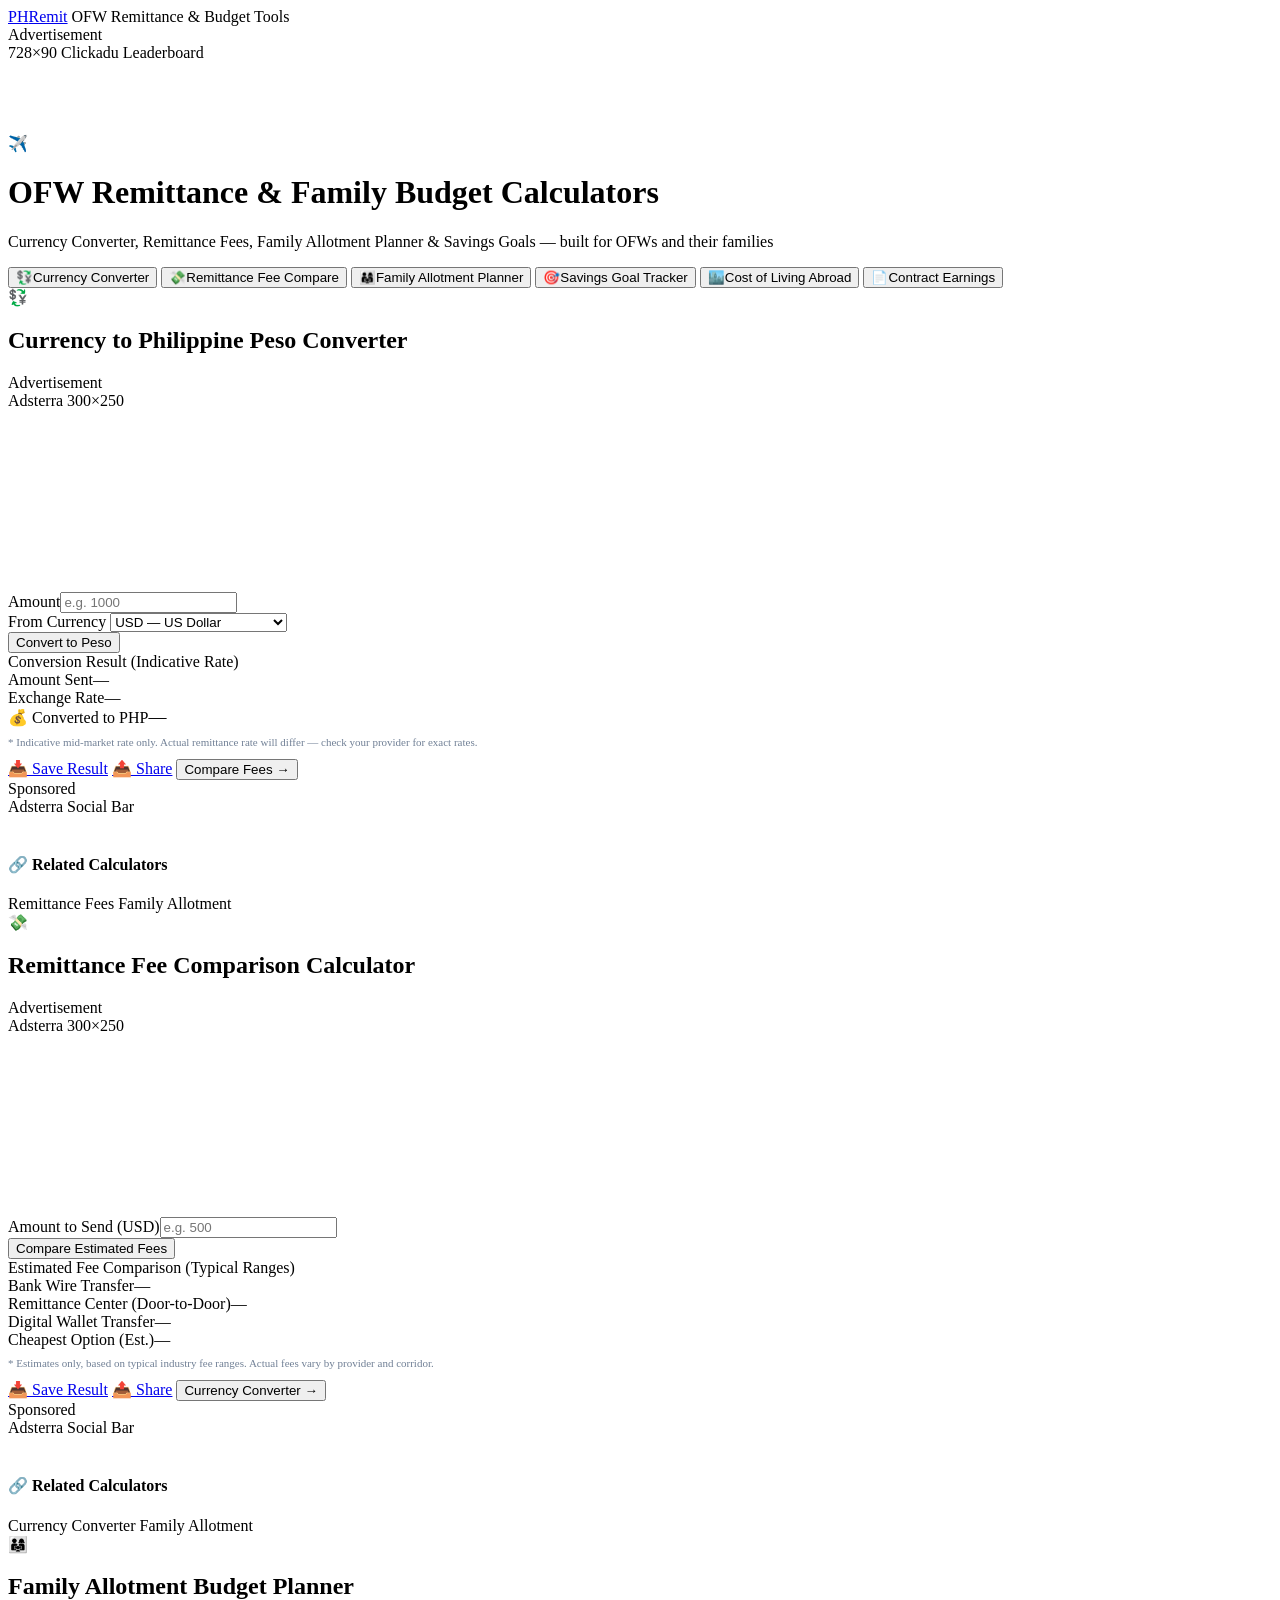
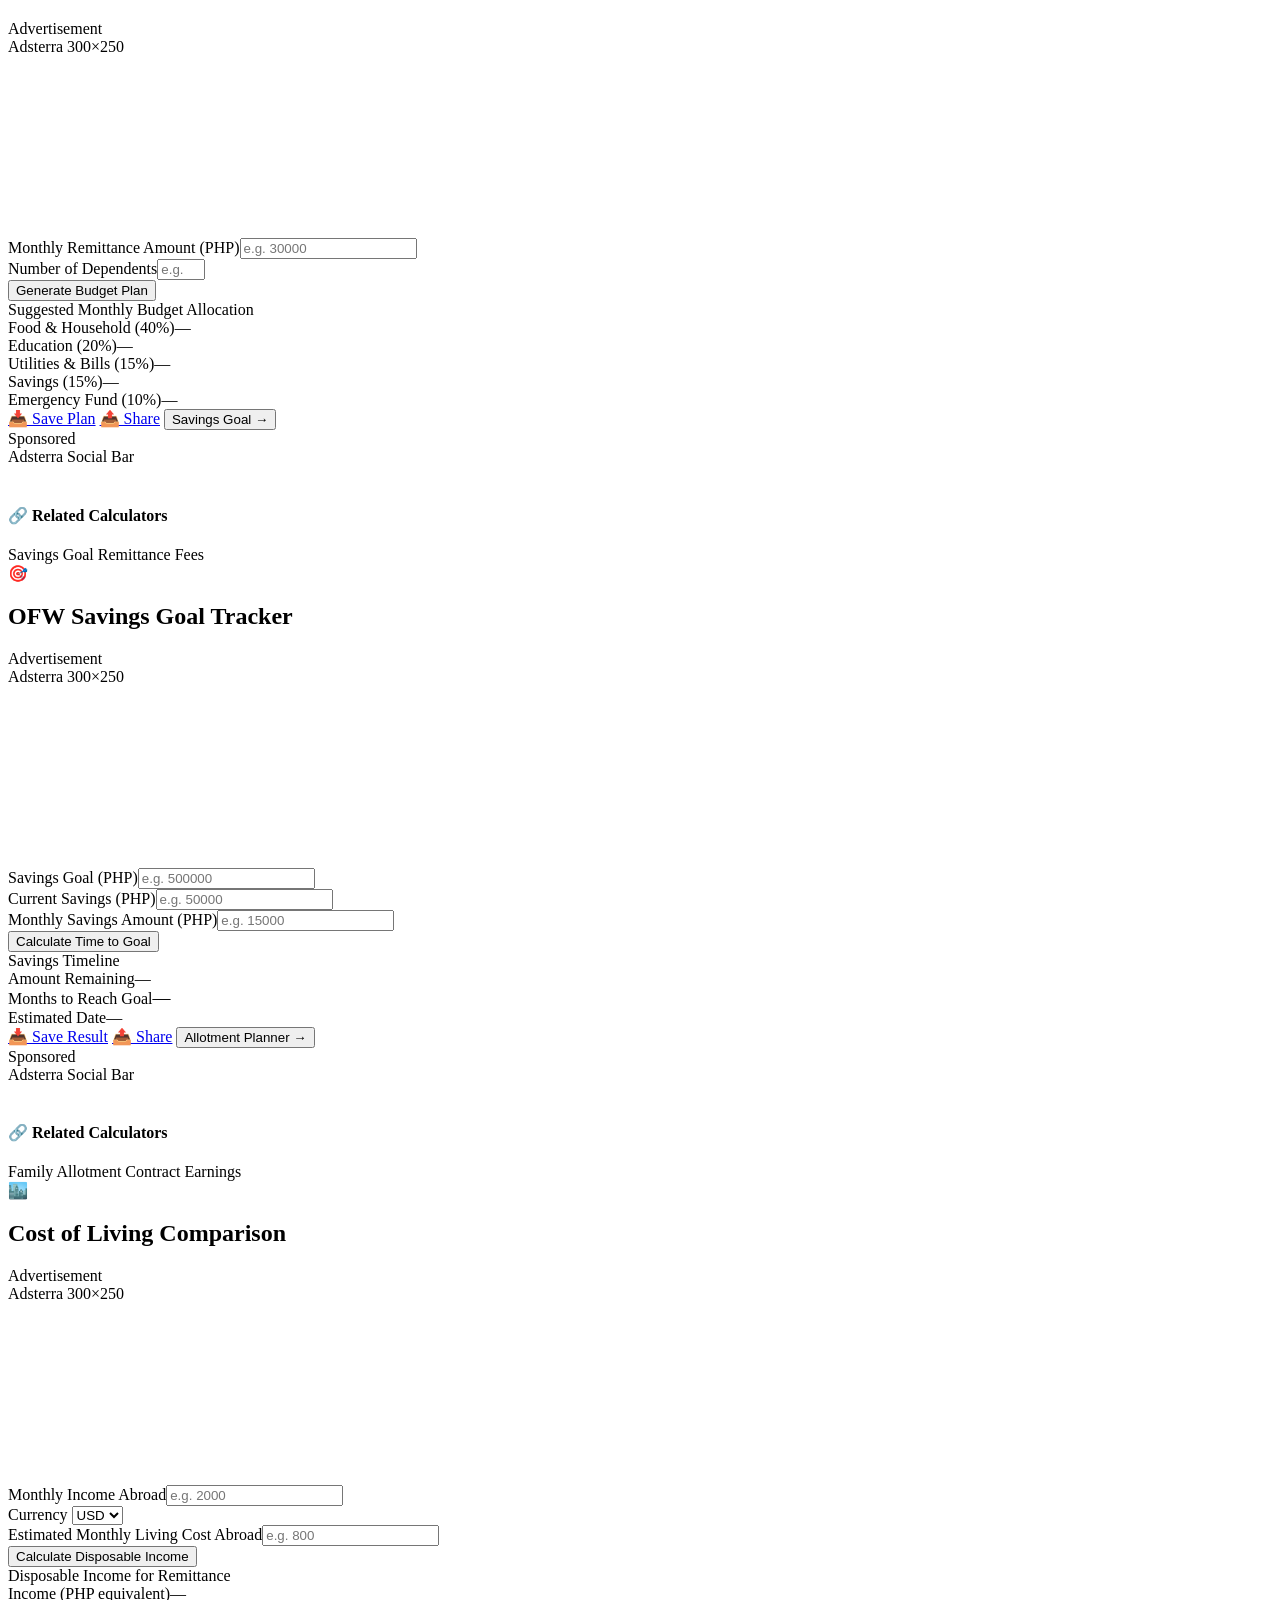
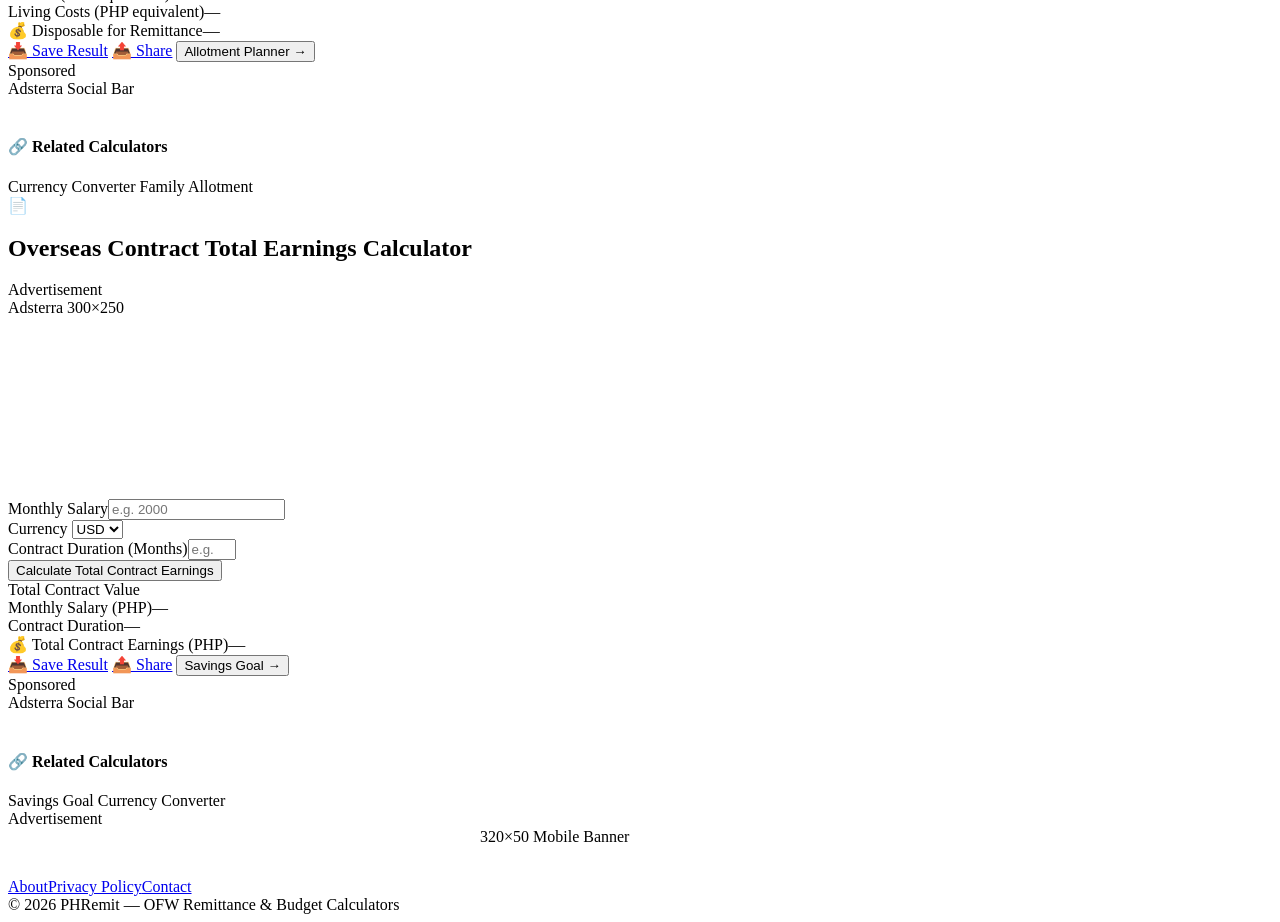
==== index.html @ 628d6648 "Add files via upload" ====
<!DOCTYPE html>
<html lang="en">
<head>
<meta charset="UTF-8">
<meta name="viewport" content="width=device-width, initial-scale=1.0">
<meta name="description" content="PHRemit - Free OFW remittance calculators. Currency converter, remittance fee comparison, family budget planner, savings goal tracker for overseas Filipino workers.">
<meta name="keywords" content="ofw remittance calculator, peso dollar converter, remittance fee comparison philippines, ofw budget planner, balikbayan box calculator">
<title>PHRemit — OFW Remittance & Budget Calculators 2026</title>
<!-- <script src="//cdn.monetag.com/multitag.js?z={MONETAG_PUBLISHER_ID}" async></script> -->
<link href="https://fonts.googleapis.com/css2?family=Inter:wght@400;500;600;700;800&display=swap" rel="stylesheet">
<link rel="stylesheet" href="style.css">
</head>
<body>
<header class="site-header">
  <div class="header-inner">
    <a class="logo" href="index.html">PH<span>Remit</span></a>
    <span class="header-tagline">OFW Remittance & Budget Tools</span>
  </div>
</header>
<div class="ad-leaderboard"><span class="ad-label">Advertisement</span><div style="width:728px;height:90px;" class="ph-placeholder">728×90 Clickadu Leaderboard</div></div>
<div class="hero">
  <span class="hero-flag">✈️</span>
  <h1>OFW Remittance & Family Budget Calculators</h1>
  <p>Currency Converter, Remittance Fees, Family Allotment Planner & Savings Goals — built for OFWs and their families</p>
</div>
<div class="main-wrap">
  <div class="tool-grid">
    <button class="tool-btn active" onclick="showTool('currency')" id="btn-currency"><span class="tool-icon">💱</span><span class="tool-name">Currency Converter</span></button>
    <button class="tool-btn" onclick="showTool('remitfee')" id="btn-remitfee"><span class="tool-icon">💸</span><span class="tool-name">Remittance Fee Compare</span></button>
    <button class="tool-btn" onclick="showTool('allotment')" id="btn-allotment"><span class="tool-icon">👨‍👩‍👧</span><span class="tool-name">Family Allotment Planner</span></button>
    <button class="tool-btn" onclick="showTool('savings')" id="btn-savings"><span class="tool-icon">🎯</span><span class="tool-name">Savings Goal Tracker</span></button>
    <button class="tool-btn" onclick="showTool('costliving')" id="btn-costliving"><span class="tool-icon">🏙️</span><span class="tool-name">Cost of Living Abroad</span></button>
    <button class="tool-btn" onclick="showTool('contract')" id="btn-contract"><span class="tool-icon">📄</span><span class="tool-name">Contract Earnings</span></button>
  </div>

  <div class="tool-section active" id="tool-currency">
    <div class="calc-card">
      <div class="calc-header"><span class="calc-icon">💱</span><h2>Currency to Philippine Peso Converter</h2></div>
      <div class="calc-body">
        <div class="ad-native-wrap">
          <div class="ad-native-side"><div class="ad-box"><span class="ad-label">Advertisement</span><div style="width:160px;height:200px;" class="ph-placeholder">Adsterra 300×250</div></div></div>
          <div class="ad-main">
            <div class="form-row">
              <div class="form-group"><label>Amount</label><input type="number" id="cur-amount" placeholder="e.g. 1000" min="0"></div>
              <div class="form-group"><label>From Currency</label>
                <select id="cur-from">
                  <option value="usd">USD — US Dollar</option>
                  <option value="sar">SAR — Saudi Riyal</option>
                  <option value="aed">AED — UAE Dirham</option>
                  <option value="hkd">HKD — Hong Kong Dollar</option>
                  <option value="sgd">SGD — Singapore Dollar</option>
                  <option value="jpy">JPY — Japanese Yen</option>
                  <option value="kwd">KWD — Kuwaiti Dinar</option>
                  <option value="qar">QAR — Qatari Riyal</option>
                  <option value="eur">EUR — Euro</option>
                  <option value="cad">CAD — Canadian Dollar</option>
                </select>
              </div>
            </div>
            <button class="btn-calc" onclick="calcCurrency()">Convert to Peso</button>
            <div class="result-box" id="cur-result">
              <div class="result-title">Conversion Result (Indicative Rate)</div>
              <div class="result-row"><span class="result-label">Amount Sent</span><span class="result-value" id="r-cur-original">—</span></div>
              <div class="result-row"><span class="result-label">Exchange Rate</span><span class="result-value" id="r-cur-rate">—</span></div>
              <div class="result-row"><span class="result-label">💰 Converted to PHP</span><span class="result-value" id="r-cur-result" style="font-size:18px;">—</span></div>
              <p style="font-size:11px;color:#718096;margin-top:8px;">* Indicative mid-market rate only. Actual remittance rate will differ — check your provider for exact rates.</p>
              <div class="action-btns">
                <a class="btn-action" href="#" onclick="return handleDirectLink('adsterra')" target="_blank" rel="noopener">📥 Save Result</a>
                <a class="btn-action" href="#" onclick="return handleDirectLink('mobidea')" target="_blank" rel="noopener">📤 Share</a>
                <button class="btn-action" onclick="showTool('remitfee')">Compare Fees →</button>
              </div>
            </div>
          </div>
        </div>
        <div class="ad-social-bar"><span class="ad-label">Sponsored</span><div style="width:100%;height:36px;" class="ph-placeholder">Adsterra Social Bar</div></div>
      </div>
    </div>
    <div class="related-tools"><h4>🔗 Related Calculators</h4><div class="related-list">
      <span class="related-link" onclick="showTool('remitfee')">Remittance Fees</span>
      <span class="related-link" onclick="showTool('allotment')">Family Allotment</span>
    </div></div>
  </div>

  <div class="tool-section" id="tool-remitfee">
    <div class="calc-card">
      <div class="calc-header"><span class="calc-icon">💸</span><h2>Remittance Fee Comparison Calculator</h2></div>
      <div class="calc-body">
        <div class="ad-native-wrap">
          <div class="ad-native-side"><div class="ad-box"><span class="ad-label">Advertisement</span><div style="width:160px;height:200px;" class="ph-placeholder">Adsterra 300×250</div></div></div>
          <div class="ad-main">
            <div class="form-group"><label>Amount to Send (USD)</label><input type="number" id="fee-amount" placeholder="e.g. 500" min="0"></div>
            <button class="btn-calc" onclick="calcRemitFee()">Compare Estimated Fees</button>
            <div class="result-box" id="fee-result">
              <div class="result-title">Estimated Fee Comparison (Typical Ranges)</div>
              <div class="result-row"><span class="result-label">Bank Wire Transfer</span><span class="result-value red" id="r-fee-bank">—</span></div>
              <div class="result-row"><span class="result-label">Remittance Center (Door-to-Door)</span><span class="result-value red" id="r-fee-center">—</span></div>
              <div class="result-row"><span class="result-label">Digital Wallet Transfer</span><span class="result-value red" id="r-fee-digital">—</span></div>
              <div class="result-row"><span class="result-label">Cheapest Option (Est.)</span><span class="result-value green" id="r-fee-cheapest">—</span></div>
              <p style="font-size:11px;color:#718096;margin-top:8px;">* Estimates only, based on typical industry fee ranges. Actual fees vary by provider and corridor.</p>
              <div class="action-btns">
                <a class="btn-action" href="#" onclick="return handleDirectLink('adsterra')" target="_blank" rel="noopener">📥 Save Result</a>
                <a class="btn-action" href="#" onclick="return handleDirectLink('mobidea')" target="_blank" rel="noopener">📤 Share</a>
                <button class="btn-action" onclick="showTool('currency')">Currency Converter →</button>
              </div>
            </div>
          </div>
        </div>
        <div class="ad-social-bar"><span class="ad-label">Sponsored</span><div style="width:100%;height:36px;" class="ph-placeholder">Adsterra Social Bar</div></div>
      </div>
    </div>
    <div class="related-tools"><h4>🔗 Related Calculators</h4><div class="related-list">
      <span class="related-link" onclick="showTool('currency')">Currency Converter</span>
      <span class="related-link" onclick="showTool('allotment')">Family Allotment</span>
    </div></div>
  </div>

  <div class="tool-section" id="tool-allotment">
    <div class="calc-card">
      <div class="calc-header"><span class="calc-icon">👨‍👩‍👧</span><h2>Family Allotment Budget Planner</h2></div>
      <div class="calc-body">
        <div class="ad-native-wrap">
          <div class="ad-native-side"><div class="ad-box"><span class="ad-label">Advertisement</span><div style="width:160px;height:200px;" class="ph-placeholder">Adsterra 300×250</div></div></div>
          <div class="ad-main">
            <div class="form-group"><label>Monthly Remittance Amount (PHP)</label><input type="number" id="allot-total" placeholder="e.g. 30000" min="0"></div>
            <div class="form-group"><label>Number of Dependents</label><input type="number" id="allot-deps" placeholder="e.g. 3" min="1" max="10"></div>
            <button class="btn-calc" onclick="calcAllotment()">Generate Budget Plan</button>
            <div class="result-box" id="allot-result">
              <div class="result-title">Suggested Monthly Budget Allocation</div>
              <div class="result-row"><span class="result-label">Food & Household (40%)</span><span class="result-value" id="r-allot-food">—</span></div>
              <div class="result-row"><span class="result-label">Education (20%)</span><span class="result-value" id="r-allot-edu">—</span></div>
              <div class="result-row"><span class="result-label">Utilities & Bills (15%)</span><span class="result-value" id="r-allot-bills">—</span></div>
              <div class="result-row"><span class="result-label">Savings (15%)</span><span class="result-value green" id="r-allot-savings">—</span></div>
              <div class="result-row"><span class="result-label">Emergency Fund (10%)</span><span class="result-value" id="r-allot-emergency">—</span></div>
              <div class="action-btns">
                <a class="btn-action" href="#" onclick="return handleDirectLink('adsterra')" target="_blank" rel="noopener">📥 Save Plan</a>
                <a class="btn-action" href="#" onclick="return handleDirectLink('mobidea')" target="_blank" rel="noopener">📤 Share</a>
                <button class="btn-action" onclick="showTool('savings')">Savings Goal →</button>
              </div>
            </div>
          </div>
        </div>
        <div class="ad-social-bar"><span class="ad-label">Sponsored</span><div style="width:100%;height:36px;" class="ph-placeholder">Adsterra Social Bar</div></div>
      </div>
    </div>
    <div class="related-tools"><h4>🔗 Related Calculators</h4><div class="related-list">
      <span class="related-link" onclick="showTool('savings')">Savings Goal</span>
      <span class="related-link" onclick="showTool('remitfee')">Remittance Fees</span>
    </div></div>
  </div>

  <div class="tool-section" id="tool-savings">
    <div class="calc-card">
      <div class="calc-header"><span class="calc-icon">🎯</span><h2>OFW Savings Goal Tracker</h2></div>
      <div class="calc-body">
        <div class="ad-native-wrap">
          <div class="ad-native-side"><div class="ad-box"><span class="ad-label">Advertisement</span><div style="width:160px;height:200px;" class="ph-placeholder">Adsterra 300×250</div></div></div>
          <div class="ad-main">
            <div class="form-group"><label>Savings Goal (PHP)</label><input type="number" id="sav-goal" placeholder="e.g. 500000" min="0"></div>
            <div class="form-group"><label>Current Savings (PHP)</label><input type="number" id="sav-current" placeholder="e.g. 50000" min="0"></div>
            <div class="form-group"><label>Monthly Savings Amount (PHP)</label><input type="number" id="sav-monthly" placeholder="e.g. 15000" min="0"></div>
            <button class="btn-calc" onclick="calcSavings()">Calculate Time to Goal</button>
            <div class="result-box" id="sav-result">
              <div class="result-title">Savings Timeline</div>
              <div class="result-row"><span class="result-label">Amount Remaining</span><span class="result-value" id="r-sav-remaining">—</span></div>
              <div class="result-row"><span class="result-label">Months to Reach Goal</span><span class="result-value" id="r-sav-months" style="font-size:18px;">—</span></div>
              <div class="result-row"><span class="result-label">Estimated Date</span><span class="result-value green" id="r-sav-date">—</span></div>
              <div class="action-btns">
                <a class="btn-action" href="#" onclick="return handleDirectLink('adsterra')" target="_blank" rel="noopener">📥 Save Result</a>
                <a class="btn-action" href="#" onclick="return handleDirectLink('mobidea')" target="_blank" rel="noopener">📤 Share</a>
                <button class="btn-action" onclick="showTool('allotment')">Allotment Planner →</button>
              </div>
            </div>
          </div>
        </div>
        <div class="ad-social-bar"><span class="ad-label">Sponsored</span><div style="width:100%;height:36px;" class="ph-placeholder">Adsterra Social Bar</div></div>
      </div>
    </div>
    <div class="related-tools"><h4>🔗 Related Calculators</h4><div class="related-list">
      <span class="related-link" onclick="showTool('allotment')">Family Allotment</span>
      <span class="related-link" onclick="showTool('contract')">Contract Earnings</span>
    </div></div>
  </div>

  <div class="tool-section" id="tool-costliving">
    <div class="calc-card">
      <div class="calc-header"><span class="calc-icon">🏙️</span><h2>Cost of Living Comparison</h2></div>
      <div class="calc-body">
        <div class="ad-native-wrap">
          <div class="ad-native-side"><div class="ad-box"><span class="ad-label">Advertisement</span><div style="width:160px;height:200px;" class="ph-placeholder">Adsterra 300×250</div></div></div>
          <div class="ad-main">
            <div class="form-group"><label>Monthly Income Abroad</label><input type="number" id="col-income" placeholder="e.g. 2000" min="0"></div>
            <div class="form-group"><label>Currency</label>
              <select id="col-currency">
                <option value="usd">USD</option><option value="sar">SAR</option><option value="aed">AED</option>
                <option value="hkd">HKD</option><option value="sgd">SGD</option>
              </select>
            </div>
            <div class="form-group"><label>Estimated Monthly Living Cost Abroad</label><input type="number" id="col-cost" placeholder="e.g. 800" min="0"></div>
            <button class="btn-calc" onclick="calcCostLiving()">Calculate Disposable Income</button>
            <div class="result-box" id="col-result">
              <div class="result-title">Disposable Income for Remittance</div>
              <div class="result-row"><span class="result-label">Income (PHP equivalent)</span><span class="result-value" id="r-col-income">—</span></div>
              <div class="result-row"><span class="result-label">Living Costs (PHP equivalent)</span><span class="result-value red" id="r-col-cost">—</span></div>
              <div class="result-row"><span class="result-label">💰 Disposable for Remittance</span><span class="result-value green" id="r-col-disposable" style="font-size:17px;">—</span></div>
              <div class="action-btns">
                <a class="btn-action" href="#" onclick="return handleDirectLink('adsterra')" target="_blank" rel="noopener">📥 Save Result</a>
                <a class="btn-action" href="#" onclick="return handleDirectLink('mobidea')" target="_blank" rel="noopener">📤 Share</a>
                <button class="btn-action" onclick="showTool('allotment')">Allotment Planner →</button>
              </div>
            </div>
          </div>
        </div>
        <div class="ad-social-bar"><span class="ad-label">Sponsored</span><div style="width:100%;height:36px;" class="ph-placeholder">Adsterra Social Bar</div></div>
      </div>
    </div>
    <div class="related-tools"><h4>🔗 Related Calculators</h4><div class="related-list">
      <span class="related-link" onclick="showTool('currency')">Currency Converter</span>
      <span class="related-link" onclick="showTool('allotment')">Family Allotment</span>
    </div></div>
  </div>

  <div class="tool-section" id="tool-contract">
    <div class="calc-card">
      <div class="calc-header"><span class="calc-icon">📄</span><h2>Overseas Contract Total Earnings Calculator</h2></div>
      <div class="calc-body">
        <div class="ad-native-wrap">
          <div class="ad-native-side"><div class="ad-box"><span class="ad-label">Advertisement</span><div style="width:160px;height:200px;" class="ph-placeholder">Adsterra 300×250</div></div></div>
          <div class="ad-main">
            <div class="form-row">
              <div class="form-group"><label>Monthly Salary</label><input type="number" id="con-salary" placeholder="e.g. 2000" min="0"></div>
              <div class="form-group"><label>Currency</label>
                <select id="con-currency"><option value="usd">USD</option><option value="sar">SAR</option><option value="aed">AED</option><option value="hkd">HKD</option><option value="sgd">SGD</option></select>
              </div>
            </div>
            <div class="form-group"><label>Contract Duration (Months)</label><input type="number" id="con-months" placeholder="e.g. 24" min="1" max="60"></div>
            <button class="btn-calc" onclick="calcContract()">Calculate Total Contract Earnings</button>
            <div class="result-box" id="con-result">
              <div class="result-title">Total Contract Value</div>
              <div class="result-row"><span class="result-label">Monthly Salary (PHP)</span><span class="result-value" id="r-con-monthly">—</span></div>
              <div class="result-row"><span class="result-label">Contract Duration</span><span class="result-value" id="r-con-duration">—</span></div>
              <div class="result-row"><span class="result-label">💰 Total Contract Earnings (PHP)</span><span class="result-value" id="r-con-total" style="font-size:17px;">—</span></div>
              <div class="action-btns">
                <a class="btn-action" href="#" onclick="return handleDirectLink('adsterra')" target="_blank" rel="noopener">📥 Save Result</a>
                <a class="btn-action" href="#" onclick="return handleDirectLink('mobidea')" target="_blank" rel="noopener">📤 Share</a>
                <button class="btn-action" onclick="showTool('savings')">Savings Goal →</button>
              </div>
            </div>
          </div>
        </div>
        <div class="ad-social-bar"><span class="ad-label">Sponsored</span><div style="width:100%;height:36px;" class="ph-placeholder">Adsterra Social Bar</div></div>
      </div>
    </div>
    <div class="related-tools"><h4>🔗 Related Calculators</h4><div class="related-list">
      <span class="related-link" onclick="showTool('savings')">Savings Goal</span>
      <span class="related-link" onclick="showTool('currency')">Currency Converter</span>
    </div></div>
  </div>
</div>

<div class="ad-sticky-mobile"><span class="ad-label">Advertisement</span><div style="width:320px;height:50px;margin:0 auto;" class="ph-placeholder">320×50 Mobile Banner</div></div>

<footer class="site-footer">
  <div class="footer-links"><a href="about.html">About</a><a href="privacy.html">Privacy Policy</a><a href="contact.html">Contact</a></div>
  <div>© 2026 PHRemit — OFW Remittance & Budget Calculators</div>
</footer>

<!-- <script async src="//cdn.adsterra.com/js/pop-ad.js?z={ADSTERRA_ZONE_ID}"></script> -->
<!-- <script async src="//cdn.propellerads.com/interstitial.js?id={PROPELLERADS_ZONE_ID}"></script> -->
<!-- <script async src="//cdn.propellerads.com/pushsub.js?id={PROPELLERADS_PUSH_ID}"></script> -->

<script>
function showTool(name) {
  document.querySelectorAll('.tool-section').forEach(s => s.classList.remove('active'));
  document.querySelectorAll('.tool-btn').forEach(b => b.classList.remove('active'));
  document.getElementById('tool-' + name).classList.add('active');
  document.getElementById('btn-' + name).classList.add('active');
  window.scrollTo({ top: 0, behavior: 'smooth' });
}
function handleDirectLink(network) {
  const links = { adsterra: 'https://www.adsterra.com/direct-link/?YOUR_ADSTERRA_DIRECT_LINK_HERE', mobidea: 'https://ml.mobidea.com/r/smartlink/?YOUR_MOBIDEA_SMARTLINK_HERE' };
  if (links[network].includes('YOUR_')) return false;
  window.open(links[network], '_blank', 'noopener');
  return false;
}
function fmt(n) { return '₱ ' + Math.round(n).toLocaleString('en-PH'); }

const RATES = { usd:57.8, sar:15.4, aed:15.7, hkd:7.4, sgd:43.2, jpy:0.39, kwd:188.5, qar:15.9, eur:62.9, cad:42.1 };

function calcCurrency() {
  const amt = parseFloat(document.getElementById('cur-amount').value) || 0;
  const from = document.getElementById('cur-from').value;
  if (!amt) { alert('Please enter an amount.'); return; }
  const rate = RATES[from];
  const result = amt * rate;
  document.getElementById('r-cur-original').textContent = amt.toLocaleString() + ' ' + from.toUpperCase();
  document.getElementById('r-cur-rate').textContent = '1 ' + from.toUpperCase() + ' ≈ ₱' + rate;
  document.getElementById('r-cur-result').textContent = fmt(result);
  document.getElementById('cur-result').classList.add('show');
}

function calcRemitFee() {
  const amt = parseFloat(document.getElementById('fee-amount').value) || 0;
  if (!amt) { alert('Please enter an amount.'); return; }
  const bank = amt * 0.03 + 25;
  const center = amt * 0.015 + 5;
  const digital = amt * 0.01 + 2;
  document.getElementById('r-fee-bank').textContent = '$' + bank.toFixed(2);
  document.getElementById('r-fee-center').textContent = '$' + center.toFixed(2);
  document.getElementById('r-fee-digital').textContent = '$' + digital.toFixed(2);
  document.getElementById('r-fee-cheapest').textContent = 'Digital Wallet — $' + digital.toFixed(2);
  document.getElementById('fee-result').classList.add('show');
}

function calcAllotment() {
  const total = parseFloat(document.getElementById('allot-total').value) || 0;
  if (!total) { alert('Please enter a monthly amount.'); return; }
  document.getElementById('r-allot-food').textContent = fmt(total * 0.40);
  document.getElementById('r-allot-edu').textContent = fmt(total * 0.20);
  document.getElementById('r-allot-bills').textContent = fmt(total * 0.15);
  document.getElementById('r-allot-savings').textContent = fmt(total * 0.15);
  document.getElementById('r-allot-emergency').textContent = fmt(total * 0.10);
  document.getElementById('allot-result').classList.add('show');
}

function calcSavings() {
  const goal = parseFloat(document.getElementById('sav-goal').value) || 0;
  const current = parseFloat(document.getElementById('sav-current').value) || 0;
  const monthly = parseFloat(document.getElementById('sav-monthly').value) || 0;
  if (!goal || !monthly) { alert('Please fill in goal and monthly savings.'); return; }
  const remaining = goal - current;
  if (remaining <= 0) { alert('You have already reached your goal!'); return; }
  const months = Math.ceil(remaining / monthly);
  const targetDate = new Date();
  targetDate.setMonth(targetDate.getMonth() + months);
  document.getElementById('r-sav-remaining').textContent = fmt(remaining);
  document.getElementById('r-sav-months').textContent = months + ' months';
  document.getElementById('r-sav-date').textContent = targetDate.toLocaleDateString('en-US', {month:'long', year:'numeric'});
  document.getElementById('sav-result').classList.add('show');
}

function calcCostLiving() {
  const income = parseFloat(document.getElementById('col-income').value) || 0;
  const currency = document.getElementById('col-currency').value;
  const cost = parseFloat(document.getElementById('col-cost').value) || 0;
  if (!income || !cost) { alert('Please fill all fields.'); return; }
  const rate = RATES[currency];
  const incomePhp = income * rate;
  const costPhp = cost * rate;
  const disposable = incomePhp - costPhp;
  document.getElementById('r-col-income').textContent = fmt(incomePhp);
  document.getElementById('r-col-cost').textContent = fmt(costPhp);
  document.getElementById('r-col-disposable').textContent = fmt(disposable);
  document.getElementById('col-result').classList.add('show');
}

function calcContract() {
  const salary = parseFloat(document.getElementById('con-salary').value) || 0;
  const currency = document.getElementById('con-currency').value;
  const months = parseFloat(document.getElementById('con-months').value) || 0;
  if (!salary || !months) { alert('Please fill all fields.'); return; }
  const rate = RATES[currency];
  const monthlyPhp = salary * rate;
  const total = monthlyPhp * months;
  document.getElementById('r-con-monthly').textContent = fmt(monthlyPhp);
  document.getElementById('r-con-duration').textContent = months + ' months';
  document.getElementById('r-con-total').textContent = fmt(total);
  document.getElementById('con-result').classList.add('show');
}
</script>
</body>
</html>
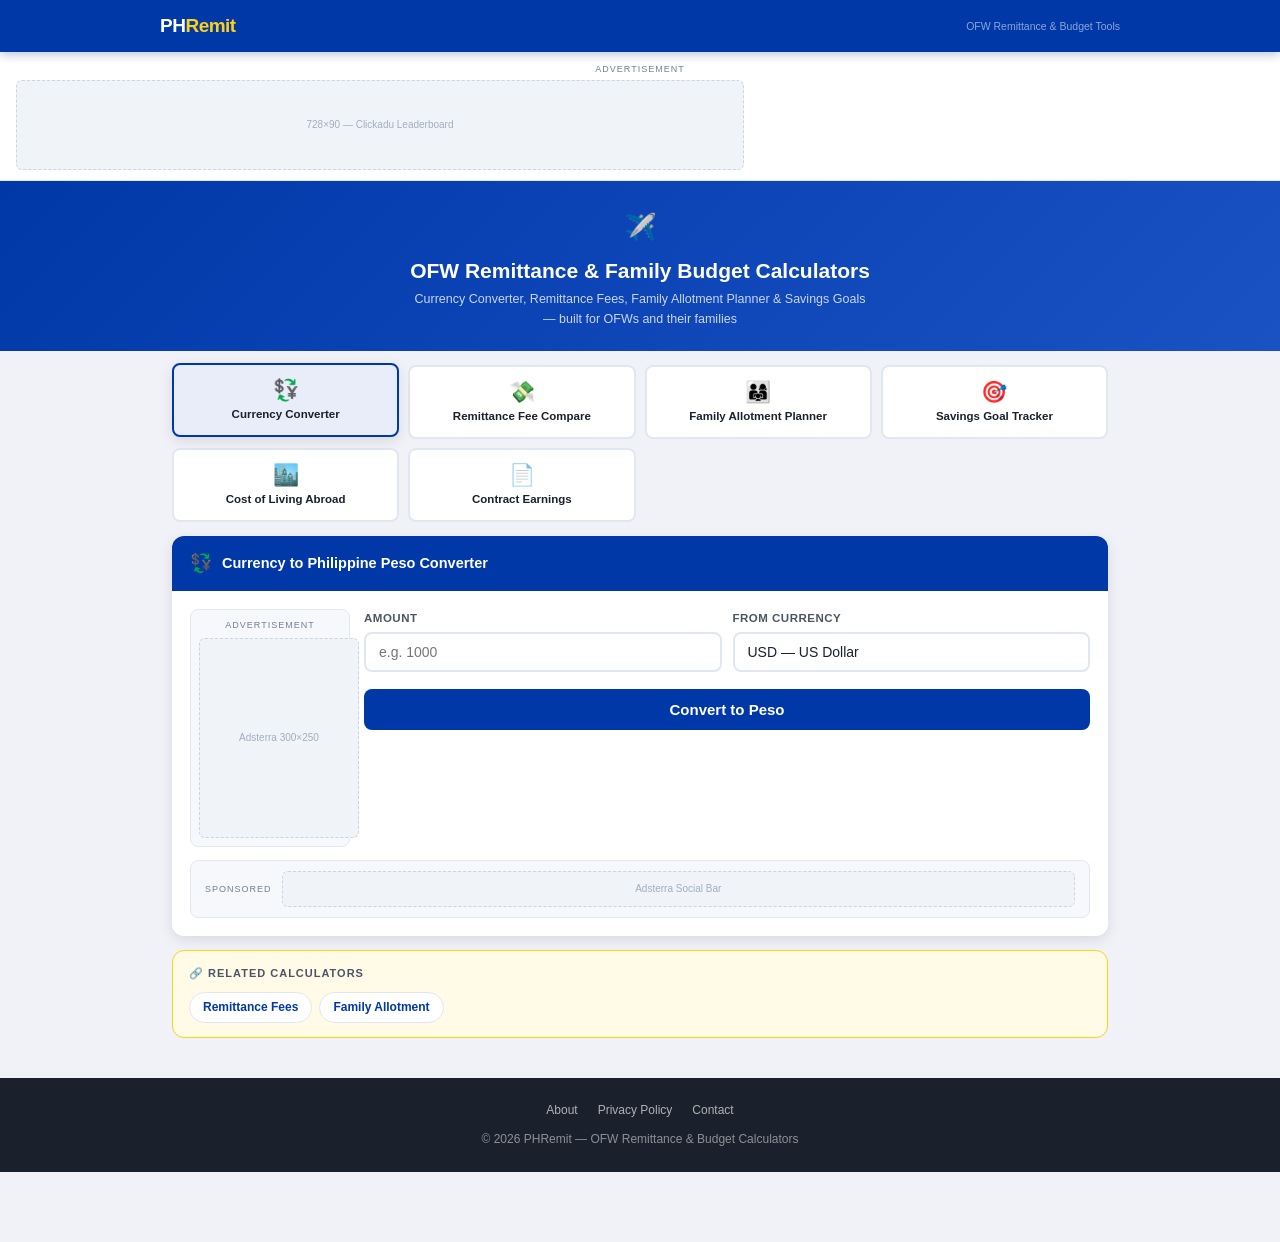
==== commit bceb249b: "Add files via upload" ====
--- a/index.html
+++ b/index.html
@@ -17,7 +17,13 @@
     <span class="header-tagline">OFW Remittance & Budget Tools</span>
   </div>
 </header>
-<div class="ad-leaderboard"><span class="ad-label">Advertisement</span><div style="width:728px;height:90px;" class="ph-placeholder">728×90 Clickadu Leaderboard</div></div>
+<div class="ad-leaderboard">
+  <span class="ad-label">Advertisement</span>
+  <!-- CLICKADU 728x90 LEADERBOARD START -->
+  <!-- <script async type="application/javascript" src="//cdn.clickadu.com/banner.js?id={CLICKADU_ZONE_ID}"></script> -->
+  <!-- CLICKADU 728x90 LEADERBOARD END -->
+  <div style="width:728px;height:90px;" class="ph-placeholder">728×90 — Clickadu Leaderboard</div>
+</div>
 <div class="hero">
   <span class="hero-flag">✈️</span>
   <h1>OFW Remittance & Family Budget Calculators</h1>
--- a/style.css
+++ b/style.css
@@ -0,0 +1,96 @@
+:root {
+  --primary: #0038a8;
+  --primary-light: #1a52c4;
+  --primary-pale: #e8edf9;
+  --red: #ce1126;
+  --red-pale: #fdeeef;
+  --gold: #fcd116;
+  --gold-pale: #fffbe6;
+  --green: #1a7a4a;
+  --green-pale: #e8f6ee;
+  --surface: #ffffff;
+  --surface2: #f6f8fc;
+  --border: #e1e7f0;
+  --text: #1a202c;
+  --text2: #4a5568;
+  --text3: #718096;
+  --bg: #f0f2f8;
+  --shadow: 0 1px 3px rgba(0,0,0,.08);
+  --shadow-md: 0 4px 14px rgba(0,0,0,.10);
+  --radius: 12px;
+  --radius-sm: 8px;
+}
+*, *::before, *::after { box-sizing: border-box; margin: 0; padding: 0; }
+html { scroll-behavior: smooth; }
+body { font-family: 'Inter', sans-serif; background: var(--bg); color: var(--text); font-size: 14px; line-height: 1.6; min-height: 100vh; padding-bottom: 70px; }
+.site-header { background: var(--primary); padding: 0 16px; position: sticky; top: 0; z-index: 50; box-shadow: 0 2px 10px rgba(0,40,120,.3); }
+.header-inner { max-width: 960px; margin: 0 auto; height: 52px; display: flex; align-items: center; justify-content: space-between; }
+.logo { font-size: 19px; font-weight: 800; color: #fff; text-decoration: none; letter-spacing: -0.5px; }
+.logo span { color: var(--gold); }
+.header-tagline { font-size: 10.5px; color: rgba(255,255,255,.55); display:none; }
+@media (min-width:480px){ .header-tagline{ display:block; } }
+.ad-leaderboard { background: var(--surface); border-bottom: 1px solid var(--border); padding: 10px 16px; text-align: center; display: none; }
+.ad-leaderboard .ad-label { font-size: 9px; color: var(--text3); text-transform: uppercase; letter-spacing: 1px; display: block; margin-bottom: 4px; }
+@media (min-width: 768px) { .ad-leaderboard { display: block; } }
+.hero { background: linear-gradient(135deg, var(--primary) 0%, var(--primary-light) 100%); padding: 26px 16px 22px; text-align: center; color: #fff; }
+.hero-flag { font-size: 26px; margin-bottom: 8px; display: block; }
+.hero h1 { font-size: 21px; font-weight: 800; margin-bottom: 5px; line-height: 1.3; }
+.hero p { font-size: 12.5px; opacity: .78; max-width: 460px; margin: 0 auto; }
+.main-wrap { max-width: 960px; margin: 0 auto; padding: 14px 12px 40px; }
+.tool-grid { display: grid; grid-template-columns: repeat(2, 1fr); gap: 9px; margin-bottom: 14px; }
+@media (min-width: 560px) { .tool-grid { grid-template-columns: repeat(3, 1fr); } }
+@media (min-width: 860px) { .tool-grid { grid-template-columns: repeat(4, 1fr); } }
+.tool-btn { background: var(--surface); border: 2px solid var(--border); border-radius: var(--radius-sm); padding: 13px 8px; text-align: center; cursor: pointer; transition: all .16s; font-family: 'Inter', sans-serif; display: flex; flex-direction: column; align-items: center; gap: 5px; text-decoration: none; }
+.tool-btn:hover, .tool-btn.active { border-color: var(--primary); background: var(--primary-pale); box-shadow: var(--shadow-md); transform: translateY(-2px); }
+.tool-btn .tool-icon { font-size: 21px; }
+.tool-btn .tool-name { font-size: 11.5px; font-weight: 600; color: var(--text); line-height: 1.3; }
+.calc-card { background: var(--surface); border-radius: var(--radius); box-shadow: var(--shadow-md); overflow: hidden; margin-bottom: 14px; }
+.calc-header { background: var(--primary); padding: 13px 18px; color: #fff; display: flex; align-items: center; gap: 10px; }
+.calc-header .calc-icon { font-size: 18px; }
+.calc-header h2 { font-size: 14.5px; font-weight: 700; }
+.calc-body { padding: 18px; }
+.ad-native-wrap { display: flex; gap: 14px; align-items: flex-start; }
+.ad-native-side { width: 160px; min-width: 160px; display: none; }
+@media (min-width: 700px) { .ad-native-side { display: block; } }
+.ad-box { background: var(--surface2); border: 1px solid var(--border); border-radius: var(--radius-sm); padding: 8px; text-align: center; }
+.ad-box .ad-label { font-size: 9px; color: var(--text3); text-transform: uppercase; letter-spacing: 1px; display: block; margin-bottom: 6px; }
+.ad-main { flex: 1; min-width: 0; }
+.form-group { margin-bottom: 13px; }
+.form-group label { display: block; font-size: 11.5px; font-weight: 700; color: var(--text2); margin-bottom: 5px; text-transform: uppercase; letter-spacing: .5px; }
+.form-group input, .form-group select { width: 100%; padding: 10px 13px; border: 2px solid var(--border); border-radius: var(--radius-sm); font-size: 14px; font-family: 'Inter', sans-serif; background: var(--surface); color: var(--text); -webkit-appearance: none; }
+.form-group input:focus, .form-group select:focus { outline: none; border-color: var(--primary); }
+.form-row { display: grid; grid-template-columns: 1fr 1fr; gap: 11px; }
+.btn-calc { width: 100%; padding: 12px; background: var(--primary); color: #fff; border: none; border-radius: var(--radius-sm); font-size: 15px; font-weight: 700; font-family: 'Inter', sans-serif; cursor: pointer; margin-top: 4px; }
+.btn-calc:hover { background: var(--primary-light); }
+.result-box { display: none; margin-top: 16px; background: var(--primary-pale); border: 2px solid var(--primary); border-radius: var(--radius-sm); padding: 16px; }
+.result-box.show { display: block; }
+.result-row { display: flex; justify-content: space-between; align-items: center; padding: 6px 0; border-bottom: 1px solid rgba(0,56,168,.12); font-size: 13px; }
+.result-row:last-child { border-bottom: none; }
+.result-label { color: var(--text2); font-weight: 500; }
+.result-value { font-weight: 700; color: var(--primary); font-size: 14px; }
+.result-value.red { color: var(--red); }
+.result-value.green { color: var(--green); }
+.result-title { font-size: 11px; font-weight: 800; color: var(--text3); text-transform: uppercase; letter-spacing: 1px; margin-bottom: 10px; }
+.action-btns { display: flex; gap: 8px; margin-top: 14px; flex-wrap: wrap; }
+.btn-action { flex: 1; min-width: 110px; padding: 9px 12px; border: 1.5px solid var(--border); border-radius: var(--radius-sm); background: var(--surface); font-size: 12px; font-weight: 600; font-family: 'Inter', sans-serif; cursor: pointer; color: var(--text2); text-align: center; text-decoration: none; display: inline-flex; align-items: center; justify-content: center; gap: 5px; transition: all .14s; }
+.btn-action:hover { border-color: var(--primary); color: var(--primary); background: var(--primary-pale); }
+.ad-social-bar { background: var(--surface2); border: 1px solid var(--border); border-radius: var(--radius-sm); padding: 10px 14px; margin-top: 13px; display: flex; align-items: center; gap: 10px; }
+.ad-social-bar .ad-label { font-size: 9px; color: var(--text3); text-transform: uppercase; letter-spacing: 1px; white-space: nowrap; }
+.tool-section { display: none; }
+.tool-section.active { display: block; }
+.info-section { background: var(--surface); border-radius: var(--radius); padding: 18px; margin-top: 12px; box-shadow: var(--shadow); }
+.info-section h3 { font-size: 14px; font-weight: 700; color: var(--text); margin-bottom: 9px; padding-bottom: 8px; border-bottom: 2px solid var(--primary-pale); }
+.info-section p, .info-section li { font-size: 13px; color: var(--text2); line-height: 1.7; margin-bottom: 5px; }
+.info-section ul { padding-left: 18px; }
+.related-tools { background: var(--gold-pale); border: 1px solid var(--gold); border-radius: var(--radius); padding: 14px 16px; margin-top: 12px; }
+.related-tools h4 { font-size: 11px; font-weight: 800; color: var(--text2); text-transform: uppercase; letter-spacing: 1px; margin-bottom: 9px; }
+.related-list { display: flex; flex-wrap: wrap; gap: 7px; }
+.related-link { background: var(--surface); border: 1px solid var(--border); border-radius: 20px; padding: 5px 13px; font-size: 12px; font-weight: 600; color: var(--primary); cursor: pointer; transition: all .14s; text-decoration: none; }
+.related-link:hover { background: var(--primary); color: #fff; border-color: var(--primary); }
+.ad-sticky-mobile { position: fixed; bottom: 0; left: 0; right: 0; background: var(--surface); border-top: 2px solid var(--primary); padding: 8px 16px; text-align: center; z-index: 40; box-shadow: 0 -4px 12px rgba(0,0,0,.1); }
+.ad-sticky-mobile .ad-label { font-size: 9px; color: var(--text3); text-transform: uppercase; letter-spacing: 1px; display: block; margin-bottom: 4px; }
+@media (min-width: 768px) { .ad-sticky-mobile { display: none; } }
+.site-footer { background: var(--text); color: rgba(255,255,255,.5); text-align: center; padding: 22px 16px; font-size: 12px; line-height: 1.8; }
+.site-footer a { color: rgba(255,255,255,.65); text-decoration: none; }
+.footer-links { display: flex; gap: 20px; justify-content: center; margin-bottom: 7px; }
+.ph-placeholder { background:#f0f4f8; border:1px dashed #cbd5e0; display:flex; align-items:center; justify-content:center; color:#a0aec0; font-size:10px; border-radius:6px; }
